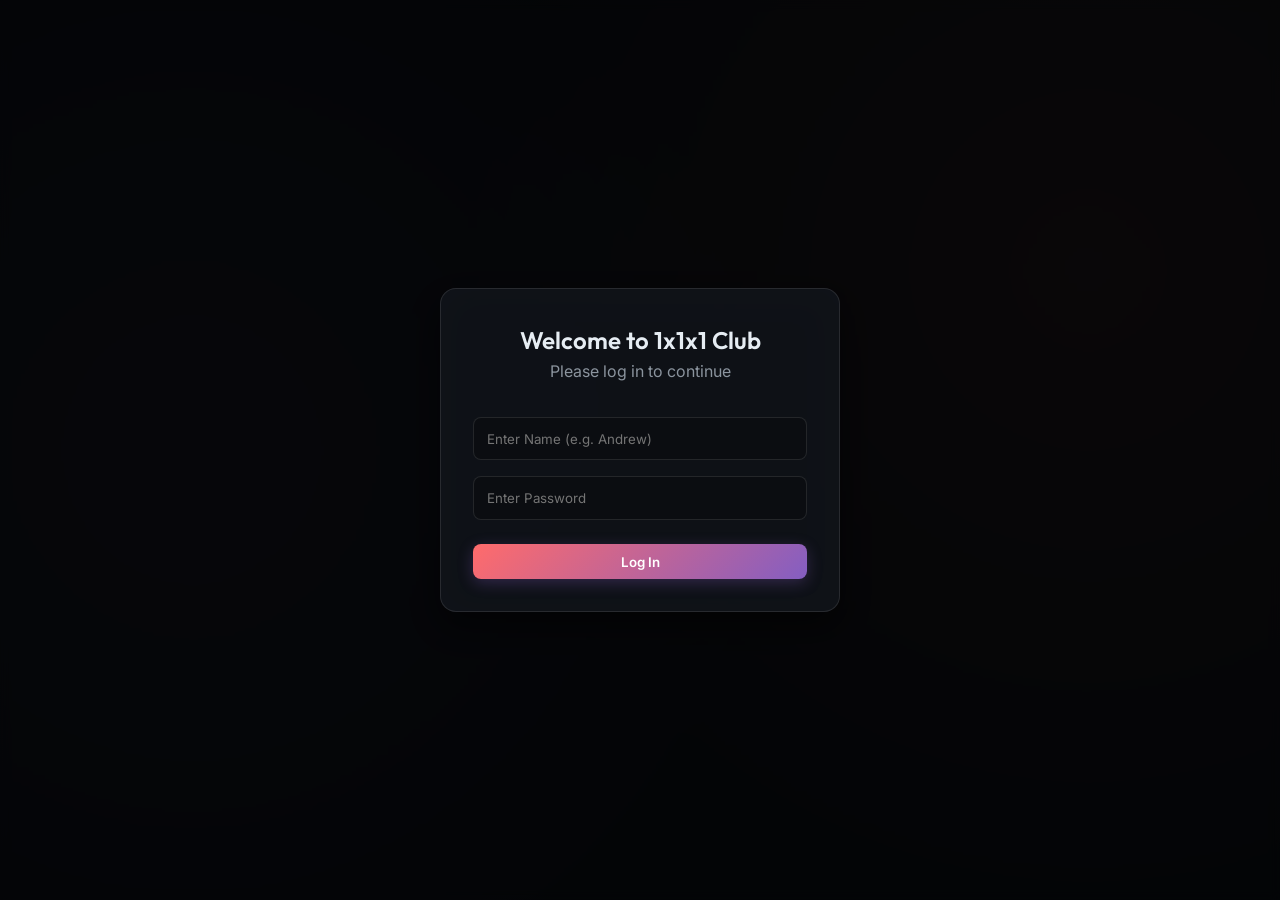
==== media-tracker/index.html @ 0982d578 "BadgeSystem1.0" ====
<!DOCTYPE html>
<html lang="en">

<head>
    <meta charset="UTF-8">
    <meta name="viewport" content="width=device-width, initial-scale=1.0">
    <title>Media Tracker Club</title>
    <link
        href="https://fonts.googleapis.com/css2?family=Outfit:wght@300;400;600;800&family=Inter:wght@400;500;700&display=swap"
        rel="stylesheet">
    <link rel="stylesheet" href="styles.css?v=4">
</head>

<body>
    <div class="app-container" style="display: none;">
        <header class="glass-header">
            <div style="display:flex; flex-direction:column; gap:0.2rem;">
                <div class="logo">
                    <span class="gradient-text">1x1x1</span> Club
                </div>
                <div
                    style="font-size: 0.8rem; color: var(--text-secondary); display: flex; align-items: center; gap: 0.5rem;">
                    <span id="header-username-label">User: None</span>
                    <button id="logout-btn"
                        style="background:transparent; border:none; color:var(--accent); text-decoration:underline; cursor:pointer; font-size:0.8rem; padding:0;">(Logout)</button>
                </div>
            </div>
            <nav id="month-nav">
                <!-- Navigation inserted by JS -->
            </nav>
            <div class="header-actions"
                style="display: flex; gap: 1rem; align-items: center; flex-wrap: wrap; justify-content: center;">
                <div class="tooltip-container">
                    <button class="btn-secondary"
                        style="background:var(--card-bg); border: 1px solid var(--accent); color: var(--accent);">Scoring
                        Rubric ℹ️</button>
                    <div class="tooltip-content glass-panel"
                        style="right: 0; min-width: 300px; padding: 1.5rem; border: 1px solid rgba(255,255,255,0.1); border-radius: 12px; z-index: 1000;">
                        <h3 style="margin-top:0; color:var(--text-color);">Rating Scale</h3>
                        <ul
                            style="list-style:none; padding:0; margin:0; font-size:0.9rem; line-height: 1.6; color:var(--text-secondary); text-align: left;">
                            <li><strong style="color:#4caf50;">10</strong> - Masterpiece. Must consume.</li>
                            <li><strong style="color:#8bc34a;">9</strong> - Incredible. Highly recommended.</li>
                            <li><strong style="color:#cddc39;">8</strong> - Great. Very enjoyable.</li>
                            <li><strong style="color:#ffeb3b;">7</strong> - Good. Solid experience.</li>
                            <li><strong style="color:#ffc107;">6</strong> - Okay. Above average but flawed.</li>
                            <li><strong style="color:#ff9800;">5</strong> - Mediocre. Exactly average.</li>
                            <li><strong style="color:#ff5722;">4</strong> - Subpar. Mostly didn't enjoy it.</li>
                            <li><strong style="color:#f44336;">3</strong> - Bad. Hard to finish.</li>
                            <li><strong style="color:#e91e63;">2</strong> - Terrible. Complete waste of time.</li>
                            <li><strong style="color:#9c27b0;">1</strong> - Abysmal. Actively harmful.</li>
                        </ul>
                    </div>
                </div>
                <div style="display: flex; flex-direction: column; gap: 0.5rem;">
                    <button id="badges-btn" class="btn-secondary" style="height: 100%;">🏅 Badges</button>
                </div>
                <div style="display: flex; flex-direction: column; gap: 0.5rem;">
                    <button id="stats-btn" class="btn-secondary" style="height: 100%;">Stats</button>
                </div>
                <div id="admin-menu-container" class="hidden" style="position: relative; display: inline-block;">
                    <button id="admin-dropdown-btn" class="btn-secondary">Admin Menu <span
                            style="font-size:0.7em;">▼</span></button>
                    <div id="admin-dropdown-content" class="dropdown-content hidden"
                        style="right: 0; left: auto; padding: 0.5rem; min-width: 140px; margin-top: 0.5rem;">
                        <button id="add-month-btn" class="btn-primary"
                            style="width: 100%; margin-bottom: 0.5rem; padding: 0.4rem; font-size: 0.9rem;">+
                            New</button>
                        <button id="delete-month-btn" class="btn-secondary hidden"
                            style="width: 100%; border-color: #F44336; color: #F44336; font-size: 0.8rem; padding: 0.4rem;">Delete</button>
                        <button onclick="seedAuthorGenderData()"
                            style="width: 100%; margin-top: 0.5rem; padding: 0.4rem; font-size: 0.8rem; background: rgba(244,114,182,0.15); border: 1px solid #f472b6; color: #f472b6; border-radius: 6px; cursor: pointer;">✍ Seed Author Data</button>
                    </div>
                </div>
            </div>
        </header>

        <main id="main-content" class="fade-in">
            <!-- Dynamic content goes here -->
        </main>
    </div>

    <!-- Modals -->
    <div id="login-overlay" class="modal fade-in" style="display: flex;">
        <div class="modal-content glass-panel" style="max-width: 400px; text-align: center;">
            <h2>Welcome to 1x1x1 Club</h2>
            <p style="color: var(--text-secondary); margin-bottom: 2rem;">Please log in to continue</p>
            <div style="margin-bottom: 1.5rem;">
                <input type="text" id="login-username" placeholder="Enter Name (e.g. Andrew)"
                    style="width: 100%; padding: 0.8rem; border-radius: 8px; border: 1px solid rgba(255,255,255,0.1); background: rgba(0,0,0,0.2); color: white; margin-bottom: 1rem; box-sizing: border-box;" />
                <input type="password" id="login-password" placeholder="Enter Password"
                    style="width: 100%; padding: 0.8rem; border-radius: 8px; border: 1px solid rgba(255,255,255,0.1); background: rgba(0,0,0,0.2); color: white; box-sizing: border-box;" />
            </div>
            <div style="display: flex; flex-direction: column; gap: 1rem;">
                <button class="btn-primary" onclick="attemptLogin()">Log In</button>
            </div>
        </div>
    </div>
    <div id="new-month-modal" class="modal hidden">
        <div class="modal-content glass-panel">
            <h2>Add New Month</h2>
            <form id="new-month-form">
                <div class="form-group" style="display: flex; gap: 1rem;">
                    <div style="flex: 1;">
                        <label>Month</label>
                        <select id="month-select-input" required>
                            <option value="1">January</option>
                            <option value="2">February</option>
                            <option value="3">March</option>
                            <option value="4">April</option>
                            <option value="5">May</option>
                            <option value="6">June</option>
                            <option value="7">July</option>
                            <option value="8">August</option>
                            <option value="9">September</option>
                            <option value="10">October</option>
                            <option value="11">November</option>
                            <option value="12">December</option>
                        </select>
                    </div>
                    <div style="flex: 1;">
                        <label>Year</label>
                        <select id="year-select-input" required>
                            <option value="2020">2020</option>
                            <option value="2021">2021</option>
                            <option value="2022">2022</option>
                            <option value="2023">2023</option>
                            <option value="2024">2024</option>
                            <option value="2025">2025</option>
                            <option value="2026" selected>2026</option>
                            <option value="2027">2027</option>
                            <option value="2028">2028</option>
                            <option value="2029">2029</option>
                            <option value="2030">2030</option>
                        </select>
                    </div>
                </div>
                <div class="form-group">
                    <label>Mode</label>
                    <select id="month-mode-input">
                        <option value="regular">Regular (Everyone picks their own)</option>
                        <option value="dictator">Dictator (One person picks for all)</option>
                    </select>
                </div>
                <div class="form-group hidden" id="dictator-select-group">
                    <label>Who is the Dictator?</label>
                    <select id="dictator-name-input">
                        <option value="Andrew">Andrew</option>
                        <option value="Tom">Tom</option>
                        <option value="Ross">Ross</option>
                        <option value="Sean">Sean</option>
                    </select>
                </div>
                <div class="modal-actions">
                    <button type="button" class="btn-secondary" id="cancel-new-month">Cancel</button>
                    <button type="submit" class="btn-primary">Create</button>
                </div>
            </form>
        </div>
    </div>

    <div id="image-select-modal" class="modal hidden" style="z-index: 3000;">
        <div class="modal-content glass-panel" style="max-width: 800px; padding: 2rem;">
            <h3 style="margin-top:0;">Select an Image</h3>
            <div id="image-select-grid"
                style="display: grid; grid-template-columns: repeat(auto-fill, minmax(120px, 1fr)); gap: 1rem; margin: 1rem 0; max-height: 400px; overflow-y: auto;">
                <!-- Images injected here -->
            </div>
            <div style="text-align: right; margin-top: 1.5rem;">
                <button class="btn-secondary"
                    onclick="document.getElementById('image-select-modal').classList.add('hidden')">Cancel</button>
            </div>
        </div>
    </div>

    <!-- Image Lightbox Modal -->
    <div id="image-lightbox-modal" class="modal hidden" style="z-index: 4000; background: rgba(0,0,0,0.85);"
        onclick="this.classList.add('hidden')">
        <div
            style="width: 100%; height: 100%; display: flex; align-items: center; justify-content: center; padding: 2rem; box-sizing: border-box;">
            <img id="image-lightbox-img" src=""
                style="max-width: 100%; max-height: 100%; border-radius: 8px; box-shadow: 0 10px 30px rgba(0,0,0,0.8); cursor: zoom-out;" />
        </div>
    </div>

    <!-- Badges Modal -->
    <div id="badges-modal" class="modal hidden">
        <div id="badges-modal-content"></div>
    </div>

    <script src="https://cdn.jsdelivr.net/npm/chart.js"></script>
    <script src="https://www.gstatic.com/firebasejs/8.10.1/firebase-app.js"></script>
    <script src="https://www.gstatic.com/firebasejs/8.10.1/firebase-database.js"></script>
    <script src="app.js?v=14"></script>
</body>

</html>
---- media-tracker/styles.css ----
:root {
    --bg-color: #0d1117;
    --text-primary: #e6edf3;
    --text-secondary: #8b949e;
    --glass-bg: rgba(22, 27, 34, 0.65);
    --glass-border: rgba(255, 255, 255, 0.1);
    --primary-gradient: linear-gradient(135deg, #FF6B6B 0%, #845EC2 100%);
    --accent: #845EC2;
    --card-hover: rgba(132, 94, 194, 0.15);
    --success: #2ea043;
    --font-heading: 'Outfit', sans-serif;
    --font-body: 'Inter', sans-serif;
}

* {
    box-sizing: border-box;
    margin: 0;
    padding: 0;
}

.hidden {
    display: none !important;
}

body {
    font-family: var(--font-body);
    background-color: var(--bg-color);
    color: var(--text-primary);
    min-height: 100vh;
    background-image:
        radial-gradient(circle at 15% 50%, rgba(132, 94, 194, 0.08) 0%, transparent 50%),
        radial-gradient(circle at 85% 30%, rgba(255, 107, 107, 0.08) 0%, transparent 50%);
    line-height: 1.6;
    overflow-x: hidden;
    width: 100%;
}

html {
    overflow-x: hidden;
    width: 100%;
}

h1,
h2,
h3,
h4 {
    font-family: var(--font-heading);
    font-weight: 600;
}

.gradient-text {
    background: var(--primary-gradient);
    -webkit-background-clip: text;
    background-clip: text;
    -webkit-text-fill-color: transparent;
}

.app-container {
    max-width: 1200px;
    margin: 0 auto;
    padding: 20px;
}

.glass-header {
    background: var(--glass-bg);
    backdrop-filter: blur(12px);
    -webkit-backdrop-filter: blur(12px);
    border-bottom: 1px solid var(--glass-border);
    padding: 1rem 2rem;
    border-radius: 16px;
    display: flex;
    justify-content: space-between;
    align-items: center;
    position: sticky;
    top: 20px;
    z-index: 100;
    margin-bottom: 40px;
    box-shadow: 0 8px 32px rgba(0, 0, 0, 0.3);
    transition: transform 0.3s cubic-bezier(0.4, 0, 0.2, 1);
}

.glass-header.hidden-scroll {
    transform: translateY(calc(-100% - 40px));
}

.logo {
    font-family: var(--font-heading);
    font-weight: 800;
    font-size: 1.5rem;
    letter-spacing: -0.5px;
}

nav#month-nav {
    display: flex;
    gap: 1rem;
    overflow: visible;
}

nav#month-nav::-webkit-scrollbar {
    height: 4px;
}

nav#month-nav::-webkit-scrollbar-thumb {
    background: var(--glass-border);
    border-radius: 4px;
}

.nav-link {
    color: var(--text-secondary);
    text-decoration: none;
    font-weight: 500;
    padding: 0.5rem 1rem;
    border-radius: 8px;
    transition: all 0.3s ease;
    cursor: pointer;
    white-space: nowrap;
}

.nav-link:hover {
    color: var(--text-primary);
    background: rgba(255, 255, 255, 0.05);
}

.nav-link.active {
    color: var(--text-primary);
    background: var(--glass-border);
    box-shadow: 0 0 10px rgba(255, 255, 255, 0.05);
}

/* Buttons */
button {
    font-family: var(--font-body);
    cursor: pointer;
    border: none;
    outline: none;
    border-radius: 8px;
    padding: 0.6rem 1.2rem;
    font-weight: 600;
    transition: all 0.3s ease;
}

.btn-primary {
    background: var(--primary-gradient);
    color: white;
    box-shadow: 0 4px 15px rgba(132, 94, 194, 0.3);
}

.btn-primary:hover {
    transform: translateY(-2px);
    box-shadow: 0 6px 20px rgba(132, 94, 194, 0.4);
}

.btn-secondary {
    background: transparent;
    border: 1px solid var(--glass-border);
    color: var(--text-primary);
}

.btn-secondary:hover {
    background: rgba(255, 255, 255, 0.05);
}

/* Modals */
.modal {
    position: fixed;
    top: 0;
    left: 0;
    width: 100vw;
    height: 100vh;
    background: rgba(0, 0, 0, 0.7);
    backdrop-filter: blur(5px);
    display: flex;
    justify-content: center;
    align-items: center;
    z-index: 1000;
    opacity: 1;
    transition: opacity 0.3s ease;
}

.modal.hidden {
    opacity: 0;
    pointer-events: none;
}

.glass-panel {
    background: var(--glass-bg);
    border: 1px solid var(--glass-border);
    border-radius: 16px;
    padding: 2rem;
    box-shadow: 0 15px 35px rgba(0, 0, 0, 0.5);
    backdrop-filter: blur(20px);
}

.form-group {
    margin-bottom: 1.5rem;
}

.form-group.hidden {
    display: none;
}

.form-group label {
    display: block;
    margin-bottom: 0.5rem;
    color: var(--text-secondary);
    font-size: 0.9rem;
}

input,
select,
textarea {
    width: 100%;
    background: rgba(0, 0, 0, 0.2);
    border: 1px solid var(--glass-border);
    color: var(--text-primary);
    padding: 0.8rem;
    border-radius: 8px;
    font-family: var(--font-body);
    transition: border-color 0.3s ease;
}

input:focus,
select:focus,
textarea:focus {
    outline: none;
    border-color: var(--accent);
}

option {
    background-color: var(--bg-color);
    color: var(--text-primary);
}

.modal-actions {
    display: flex;
    justify-content: flex-end;
    gap: 1rem;
    margin-top: 2rem;
}

/* Dashboard Content */
.month-header {
    display: flex;
    justify-content: space-between;
    align-items: flex-end;
    margin-bottom: 2rem;
    padding-bottom: 1rem;
    border-bottom: 1px solid var(--glass-border);
}

.month-title h1 {
    font-size: 2.5rem;
    margin-bottom: 0.5rem;
}

.month-meta {
    color: var(--accent);
    font-weight: 500;
    font-size: 1.1rem;
}

.user-grid {
    display: grid;
    grid-template-columns: repeat(auto-fit, minmax(220px, 1fr));
    gap: 1.5rem;
}

.user-card {
    background: rgba(22, 27, 34, 0.4);
    border-radius: 12px;
    border: 1px solid var(--glass-border);
    padding: 1.5rem;
    transition: transform 0.3s ease, box-shadow 0.3s ease;
    display: flex;
    flex-direction: column;
    gap: 1.5rem;
}

.user-card:hover {
    transform: translateY(-5px);
    box-shadow: 0 10px 25px rgba(0, 0, 0, 0.4);
    border-color: rgba(132, 94, 194, 0.3);
}

.user-card-header {
    display: flex;
    align-items: center;
    gap: 1rem;
    border-bottom: 1px solid rgba(255, 255, 255, 0.05);
    padding-bottom: 1rem;
}

.avatar {
    width: 40px;
    height: 40px;
    border-radius: 50%;
    background: var(--primary-gradient);
    display: flex;
    align-items: center;
    justify-content: center;
    font-weight: bold;
    font-family: var(--font-heading);
    color: white;
}

.user-name {
    font-size: 1.25rem;
}

.media-section {
    display: flex;
    flex-direction: column;
    gap: 0.8rem;
}

.media-type {
    text-transform: uppercase;
    font-size: 0.75rem;
    letter-spacing: 1px;
    color: var(--text-secondary);
    font-weight: 700;
}

.media-item {
    background: rgba(0, 0, 0, 0.2);
    border-radius: 8px;
    padding: 1rem;
    position: relative;
}

.media-title-row {
    display: flex;
    justify-content: space-between;
    align-items: flex-start;
    margin-bottom: 0.5rem;
}

.media-title {
    font-weight: 600;
    font-size: 1.1rem;
}

.media-rating {
    background: rgba(255, 255, 255, 0.1);
    padding: 2px 8px;
    border-radius: 12px;
    font-weight: 700;
    font-size: 0.9rem;
    color: var(--accent);
}

.media-thoughts {
    font-size: 0.9rem;
    color: var(--text-secondary);
    font-style: italic;
    margin-top: 0.5rem;
}

.media-thumbnail {
    width: 60px;
    height: 85px;
    object-fit: cover;
    border-radius: 6px;
    box-shadow: 0 4px 10px rgba(0, 0, 0, 0.4);
    border: 1px solid var(--glass-border);
}

.fade-in {
    animation: fadeIn 0.5s ease;
}

@keyframes fadeIn {
    from {
        opacity: 0;
        transform: translateY(10px);
    }

    to {
        opacity: 1;
        transform: translateY(0);
    }
}

/* Edit Mode styling within user cards */
.edit-form .form-group {
    margin-bottom: 0.8rem;
}

.edit-actions {
    margin-top: 1rem;
    display: flex;
    gap: 0.5rem;
}

.rating-input-group {
    display: flex;
    align-items: center;
    gap: 0.5rem;
}

.rating-input-group input[type="number"] {
    width: 80px;
}

/* Dropdown */
.dropdown {
    position: relative;
    display: inline-block;
}

.dropdown-content {
    position: absolute;
    background-color: #161b22;
    /* Solid background instead of glass-bg */
    min-width: 200px;
    box-shadow: 0 8px 32px rgba(0, 0, 0, 0.8);
    z-index: 1000;
    border-radius: 8px;
    border: 1px solid var(--glass-border);
    margin-top: 5px;
    padding: 0.5rem;
    max-height: 400px;
    overflow-y: auto;
    right: 0;
}

.dropdown-content.hidden {
    display: none;
}

.dropdown-content a {
    color: var(--text-primary);
    padding: 12px 16px;
    text-decoration: none;
    display: block;
    border-radius: 6px;
    margin-bottom: 2px;
}

.dropdown-content a:hover {
    background-color: rgba(255, 255, 255, 0.1);
}

/* Tooltip for Scoring Rubric */
.tooltip-container {
    position: relative;
    display: inline-block;
}

.tooltip-content {
    visibility: hidden;
    position: absolute;
    z-index: 1000;
    top: 100%;
    right: 0;
    width: 450px;
    margin-top: 10px;
    opacity: 0;
    transition: opacity 0.3s, visibility 0.3s;
    font-size: 0.85rem;
    padding: 1rem;
    cursor: default;
    pointer-events: none;
    /* Prevent tooltip from interfering with other hovers */
    background: #111;
    /* fully solid dark background */
}

.tooltip-container:hover .tooltip-content {
    visibility: visible;
    opacity: 1;
}

.tooltip-content table {
    width: 100%;
    border-collapse: collapse;
}

.tooltip-content th,
.tooltip-content td {
    border-bottom: 1px solid var(--glass-border);
    padding: 8px;
    vertical-align: top;
    text-align: left;
}

.tooltip-content th {
    color: var(--accent);
    font-family: var(--font-heading);
}

.tooltip-content td strong {
    color: white;
}

/* Autocomplete Dropdown */
.autocomplete-dropdown {
    position: absolute;
    top: 100%;
    left: 0;
    right: 0;
    z-index: 2000;
    background: var(--glass-bg);
    border: 1px solid var(--glass-border);
    border-radius: 8px;
    box-shadow: 0 8px 32px rgba(0, 0, 0, 0.5);
    backdrop-filter: blur(12px);
    margin-top: 4px;
    max-height: 250px;
    overflow-y: auto;
}

.autocomplete-dropdown.hidden {
    display: none;
}

.autocomplete-item {
    transition: background 0.2s ease;
}

.autocomplete-item:hover {
    background: rgba(255, 255, 255, 0.1);
}

/* Mobile Responsiveness */
@media (max-width: 768px) {
    .app-container {
        padding: 10px;
        width: 100%;
        box-sizing: border-box;
    }

    .glass-header {
        display: grid;
        grid-template-columns: 1fr auto;
        grid-template-rows: auto auto;
        gap: 1rem;
        padding: 1rem;
        text-align: left;
        width: 100%;
        box-sizing: border-box;
    }

    .glass-header>div:first-child {
        grid-column: 1 / 2;
        grid-row: 1 / 2;
    }

    nav#month-nav {
        grid-column: 2 / 3;
        grid-row: 1 / 2;
        justify-content: flex-end;
    }

    .header-actions {
        grid-column: 1 / -1;
        grid-row: 2 / 3;
        justify-content: center;
        flex-wrap: wrap;
    }

    .user-grid {
        grid-template-columns: 1fr;
    }

    .tooltip-content {
        left: 50% !important;
        transform: translateX(-50%);
        right: auto !important;
    }
}

/* ===== Badge System ===== */

.badge-modal-inner {
    background: var(--glass-bg);
    border: 1px solid var(--glass-border);
    border-radius: 20px;
    padding: 2rem;
    box-shadow: 0 20px 60px rgba(0, 0, 0, 0.6);
    backdrop-filter: blur(24px);
    width: 90%;
    max-width: 860px;
    max-height: 85vh;
    overflow-y: auto;
    position: relative;
}

.badge-modal-header {
    display: flex;
    justify-content: space-between;
    align-items: center;
    margin-bottom: 1.5rem;
    padding-bottom: 1rem;
    border-bottom: 1px solid var(--glass-border);
}

.badge-modal-header h2 {
    font-size: 1.8rem;
    background: var(--primary-gradient);
    -webkit-background-clip: text;
    background-clip: text;
    -webkit-text-fill-color: transparent;
}

.badge-close-btn {
    background: transparent;
    border: 1px solid var(--glass-border);
    color: var(--text-secondary);
    width: 36px;
    height: 36px;
    border-radius: 50%;
    font-size: 1.2rem;
    display: flex;
    align-items: center;
    justify-content: center;
    padding: 0;
    flex-shrink: 0;
}

.badge-close-btn:hover {
    background: rgba(255, 255, 255, 0.1);
    color: var(--text-primary);
}

.badge-grid {
    display: grid;
    grid-template-columns: repeat(auto-fill, minmax(160px, 1fr));
    gap: 1.2rem;
}

.badge-item {
    display: flex;
    flex-direction: column;
    align-items: center;
    gap: 0.6rem;
    padding: 1.2rem 0.8rem;
    border-radius: 14px;
    border: 1px solid var(--glass-border);
    background: rgba(255, 255, 255, 0.03);
    cursor: default;
    position: relative;
    text-align: center;
    transition: transform 0.25s ease, box-shadow 0.25s ease, border-color 0.25s ease;
}

.badge-item.earned {
    border-color: rgba(132, 94, 194, 0.45);
    background: rgba(132, 94, 194, 0.08);
}

.badge-item.earned:hover {
    transform: translateY(-4px);
    box-shadow: 0 10px 30px rgba(132, 94, 194, 0.25);
    border-color: rgba(132, 94, 194, 0.7);
}

.badge-item.locked {
    opacity: 0.38;
    filter: grayscale(0.85);
}

.badge-medal {
    width: 68px;
    height: 68px;
    border-radius: 50%;
    background: conic-gradient(
        #f7c948 0deg 90deg,
        #e6a817 90deg 180deg,
        #f7c948 180deg 270deg,
        #e6a817 270deg 360deg
    );
    display: flex;
    align-items: center;
    justify-content: center;
    font-size: 1.85rem;
    box-shadow: 0 4px 16px rgba(0,0,0,0.4), inset 0 1px 1px rgba(255,255,255,0.3);
    position: relative;
    flex-shrink: 0;
}

.badge-item.earned .badge-medal {
    box-shadow: 0 4px 20px rgba(247, 201, 72, 0.5), inset 0 1px 1px rgba(255,255,255,0.3);
    animation: badge-glow 3s ease-in-out infinite;
}

@keyframes badge-glow {
    0%, 100% { box-shadow: 0 4px 20px rgba(247, 201, 72, 0.4), inset 0 1px 1px rgba(255,255,255,0.3); }
    50%       { box-shadow: 0 6px 28px rgba(247, 201, 72, 0.75), inset 0 1px 1px rgba(255,255,255,0.3); }
}

.badge-medal::after {
    content: '';
    position: absolute;
    bottom: -10px;
    left: 50%;
    transform: translateX(-50%);
    width: 10px;
    height: 14px;
    background: linear-gradient(180deg, #e6a817, #b87d0e);
    clip-path: polygon(20% 0%, 80% 0%, 100% 100%, 0% 100%);
}

.badge-ribbon {
    width: 36px;
    height: 10px;
    margin-top: -4px;
    background: linear-gradient(90deg, #845EC2, #FF6B6B);
    border-radius: 2px;
    flex-shrink: 0;
}

.badge-name {
    font-family: var(--font-heading);
    font-weight: 700;
    font-size: 0.82rem;
    color: var(--text-primary);
    line-height: 1.3;
}

.badge-holder {
    font-size: 0.72rem;
    font-weight: 600;
    color: var(--accent);
    background: rgba(132, 94, 194, 0.15);
    padding: 2px 8px;
    border-radius: 20px;
}

.badge-locked-label {
    font-size: 0.7rem;
    color: var(--text-secondary);
    font-style: italic;
}

.badge-item .badge-tooltip {
    visibility: hidden;
    opacity: 0;
    position: absolute;
    bottom: calc(100% + 10px);
    left: 50%;
    transform: translateX(-50%);
    background: #111827;
    border: 1px solid rgba(132, 94, 194, 0.4);
    border-radius: 10px;
    padding: 0.75rem 1rem;
    min-width: 200px;
    max-width: 260px;
    z-index: 2000;
    pointer-events: none;
    transition: opacity 0.2s ease, visibility 0.2s ease;
    box-shadow: 0 8px 32px rgba(0,0,0,0.6);
    text-align: left;
}

.badge-item:hover .badge-tooltip {
    visibility: visible;
    opacity: 1;
}

.badge-tooltip-title {
    font-weight: 700;
    font-size: 0.85rem;
    color: var(--text-primary);
    margin-bottom: 0.3rem;
}

.badge-tooltip-desc {
    font-size: 0.78rem;
    color: var(--text-secondary);
    line-height: 1.4;
    margin-bottom: 0.4rem;
}

.badge-tooltip-stat {
    font-size: 0.78rem;
    font-weight: 600;
    color: #f7c948;
}

.badge-tooltip::after {
    content: '';
    position: absolute;
    top: 100%;
    left: 50%;
    transform: translateX(-50%);
    border: 6px solid transparent;
    border-top-color: rgba(132, 94, 194, 0.4);
}
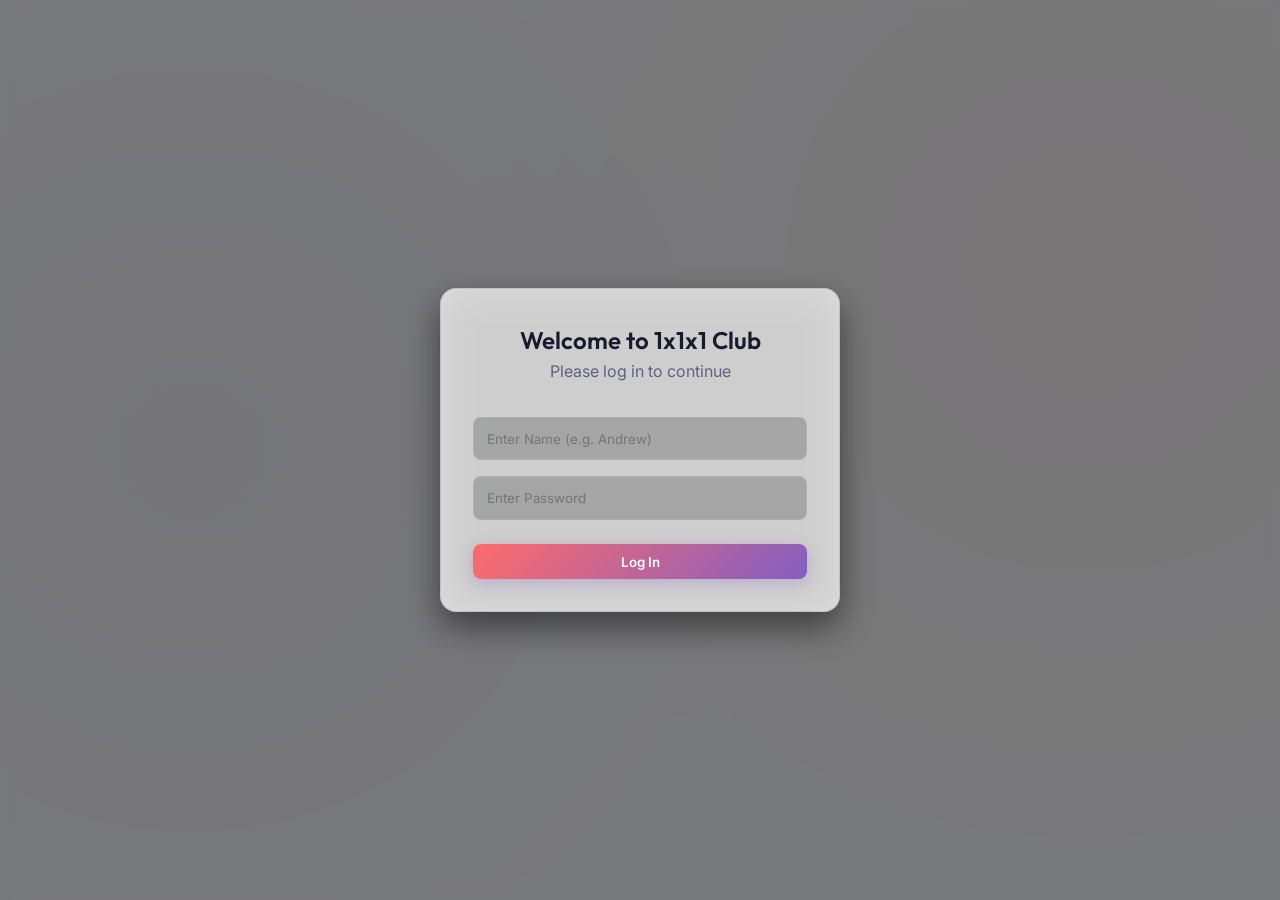
==== commit e3002e35: "NightDayMode" ====
--- a/media-tracker/index.html
+++ b/media-tracker/index.html
@@ -8,7 +8,7 @@
     <link
         href="https://fonts.googleapis.com/css2?family=Outfit:wght@300;400;600;800&family=Inter:wght@400;500;700&display=swap"
         rel="stylesheet">
-    <link rel="stylesheet" href="styles.css?v=4">
+    <link rel="stylesheet" href="styles.css?v=7">
 </head>
 
 <body>
@@ -53,11 +53,15 @@
                     </div>
                 </div>
                 <div style="display: flex; flex-direction: column; gap: 0.5rem;">
+                    <button id="wishlist-btn" class="btn-secondary" style="height: 100%;">📋 Wishlist</button>
+                </div>
+                <div style="display: flex; flex-direction: column; gap: 0.5rem;">
                     <button id="badges-btn" class="btn-secondary" style="height: 100%;">🏅 Badges</button>
                 </div>
                 <div style="display: flex; flex-direction: column; gap: 0.5rem;">
                     <button id="stats-btn" class="btn-secondary" style="height: 100%;">Stats</button>
                 </div>
+                <button id="theme-toggle-btn" class="btn-secondary" title="Toggle light/dark mode" style="font-size: 1.1rem; padding: 0.5rem 0.8rem;">🌙</button>
                 <div id="admin-menu-container" class="hidden" style="position: relative; display: inline-block;">
                     <button id="admin-dropdown-btn" class="btn-secondary">Admin Menu <span
                             style="font-size:0.7em;">▼</span></button>
@@ -191,7 +195,7 @@
     <script src="https://cdn.jsdelivr.net/npm/chart.js"></script>
     <script src="https://www.gstatic.com/firebasejs/8.10.1/firebase-app.js"></script>
     <script src="https://www.gstatic.com/firebasejs/8.10.1/firebase-database.js"></script>
-    <script src="app.js?v=14"></script>
+    <script src="app.js?v=17"></script>
 </body>
 
 </html>
--- a/media-tracker/styles.css
+++ b/media-tracker/styles.css
@@ -1,3 +1,4 @@
+/* === DARK MODE (default) === */
 :root {
     --bg-color: #0d1117;
     --text-primary: #e6edf3;
@@ -10,7 +11,95 @@
     --success: #2ea043;
     --font-heading: 'Outfit', sans-serif;
     --font-body: 'Inter', sans-serif;
-}
+    /* Extra semantic vars */
+    --card-bg: rgba(22, 27, 34, 0.4);
+    --input-bg: rgba(0, 0, 0, 0.2);
+    --dropdown-bg: #161b22;
+    --shadow-color: rgba(0, 0, 0, 0.4);
+    --body-gradient-1: rgba(132, 94, 194, 0.08);
+    --body-gradient-2: rgba(255, 107, 107, 0.08);
+    --media-item-bg: rgba(0, 0, 0, 0.2);
+    --card-header-border: rgba(255, 255, 255, 0.05);
+    --modal-overlay: rgba(0, 0, 0, 0.7);
+    --toggle-mode-label: '🌙';
+}
+
+/* === LIGHT MODE override (manual toggle) === */
+body.light-mode {
+    --bg-color: #f0f2f5;
+    --text-primary: #1a1a2e;
+    --text-secondary: #5a6380;
+    --glass-bg: rgba(255, 255, 255, 0.75);
+    --glass-border: rgba(0, 0, 0, 0.1);
+    --card-hover: rgba(132, 94, 194, 0.08);
+    --success: #2ea043;
+    --card-bg: rgba(255, 255, 255, 0.6);
+    --input-bg: rgba(255, 255, 255, 0.8);
+    --dropdown-bg: #ffffff;
+    --shadow-color: rgba(0, 0, 0, 0.15);
+    --body-gradient-1: rgba(132, 94, 194, 0.05);
+    --body-gradient-2: rgba(255, 107, 107, 0.05);
+    --media-item-bg: rgba(0, 0, 0, 0.04);
+    --card-header-border: rgba(0, 0, 0, 0.06);
+    --modal-overlay: rgba(0, 0, 0, 0.5);
+    --toggle-mode-label: '☀️';
+}
+
+/* === SYSTEM preference: light by default if user hasn't toggled === */
+@media (prefers-color-scheme: light) {
+    :root {
+        --bg-color: #f0f2f5;
+        --text-primary: #1a1a2e;
+        --text-secondary: #5a6380;
+        --glass-bg: rgba(255, 255, 255, 0.75);
+        --glass-border: rgba(0, 0, 0, 0.1);
+        --card-hover: rgba(132, 94, 194, 0.08);
+        --card-bg: rgba(255, 255, 255, 0.6);
+        --input-bg: rgba(255, 255, 255, 0.8);
+        --dropdown-bg: #ffffff;
+        --shadow-color: rgba(0, 0, 0, 0.15);
+        --body-gradient-1: rgba(132, 94, 194, 0.05);
+        --body-gradient-2: rgba(255, 107, 107, 0.05);
+        --media-item-bg: rgba(0, 0, 0, 0.04);
+        --card-header-border: rgba(0, 0, 0, 0.06);
+        --modal-overlay: rgba(0, 0, 0, 0.5);
+    }
+}
+
+/* System dark (only needed to re-apply dark for users overriding light back to dark) */
+@media (prefers-color-scheme: dark) {
+    :root {
+        --card-bg: rgba(22, 27, 34, 0.4);
+        --input-bg: rgba(0, 0, 0, 0.2);
+        --dropdown-bg: #161b22;
+        --shadow-color: rgba(0, 0, 0, 0.4);
+        --body-gradient-1: rgba(132, 94, 194, 0.08);
+        --body-gradient-2: rgba(255, 107, 107, 0.08);
+        --media-item-bg: rgba(0, 0, 0, 0.2);
+        --card-header-border: rgba(255, 255, 255, 0.05);
+        --modal-overlay: rgba(0, 0, 0, 0.7);
+    }
+}
+
+/* Force dark mode via class when user manually selects dark */
+body.dark-mode {
+    --bg-color: #0d1117;
+    --text-primary: #e6edf3;
+    --text-secondary: #8b949e;
+    --glass-bg: rgba(22, 27, 34, 0.65);
+    --glass-border: rgba(255, 255, 255, 0.1);
+    --card-hover: rgba(132, 94, 194, 0.15);
+    --card-bg: rgba(22, 27, 34, 0.4);
+    --input-bg: rgba(0, 0, 0, 0.2);
+    --dropdown-bg: #161b22;
+    --shadow-color: rgba(0, 0, 0, 0.4);
+    --body-gradient-1: rgba(132, 94, 194, 0.08);
+    --body-gradient-2: rgba(255, 107, 107, 0.08);
+    --media-item-bg: rgba(0, 0, 0, 0.2);
+    --card-header-border: rgba(255, 255, 255, 0.05);
+    --modal-overlay: rgba(0, 0, 0, 0.7);
+}
+
 
 * {
     box-sizing: border-box;
@@ -28,8 +117,8 @@
     color: var(--text-primary);
     min-height: 100vh;
     background-image:
-        radial-gradient(circle at 15% 50%, rgba(132, 94, 194, 0.08) 0%, transparent 50%),
-        radial-gradient(circle at 85% 30%, rgba(255, 107, 107, 0.08) 0%, transparent 50%);
+        radial-gradient(circle at 15% 50%, var(--body-gradient-1) 0%, transparent 50%),
+        radial-gradient(circle at 85% 30%, var(--body-gradient-2) 0%, transparent 50%);
     line-height: 1.6;
     overflow-x: hidden;
     width: 100%;
@@ -167,7 +256,7 @@
     left: 0;
     width: 100vw;
     height: 100vh;
-    background: rgba(0, 0, 0, 0.7);
+    background: var(--modal-overlay);
     backdrop-filter: blur(5px);
     display: flex;
     justify-content: center;
@@ -210,7 +299,7 @@
 select,
 textarea {
     width: 100%;
-    background: rgba(0, 0, 0, 0.2);
+    background: var(--input-bg);
     border: 1px solid var(--glass-border);
     color: var(--text-primary);
     padding: 0.8rem;
@@ -266,7 +355,7 @@
 }
 
 .user-card {
-    background: rgba(22, 27, 34, 0.4);
+    background: var(--card-bg);
     border-radius: 12px;
     border: 1px solid var(--glass-border);
     padding: 1.5rem;
@@ -278,7 +367,7 @@
 
 .user-card:hover {
     transform: translateY(-5px);
-    box-shadow: 0 10px 25px rgba(0, 0, 0, 0.4);
+    box-shadow: 0 10px 25px var(--shadow-color);
     border-color: rgba(132, 94, 194, 0.3);
 }
 
@@ -286,7 +375,7 @@
     display: flex;
     align-items: center;
     gap: 1rem;
-    border-bottom: 1px solid rgba(255, 255, 255, 0.05);
+    border-bottom: 1px solid var(--card-header-border);
     padding-bottom: 1rem;
 }
 
@@ -322,7 +411,7 @@
 }
 
 .media-item {
-    background: rgba(0, 0, 0, 0.2);
+    background: var(--media-item-bg);
     border-radius: 8px;
     padding: 1rem;
     position: relative;
@@ -410,7 +499,7 @@
 
 .dropdown-content {
     position: absolute;
-    background-color: #161b22;
+    background-color: var(--dropdown-bg);
     /* Solid background instead of glass-bg */
     min-width: 200px;
     box-shadow: 0 8px 32px rgba(0, 0, 0, 0.8);
@@ -570,99 +659,108 @@
     }
 }
 
-/* ===== Badge System ===== */
-
-.badge-modal-inner {
-    background: var(--glass-bg);
-    border: 1px solid var(--glass-border);
-    border-radius: 20px;
-    padding: 2rem;
-    box-shadow: 0 20px 60px rgba(0, 0, 0, 0.6);
-    backdrop-filter: blur(24px);
-    width: 90%;
-    max-width: 860px;
-    max-height: 85vh;
-    overflow-y: auto;
-    position: relative;
-}
-
-.badge-modal-header {
-    display: flex;
-    justify-content: space-between;
-    align-items: center;
-    margin-bottom: 1.5rem;
-    padding-bottom: 1rem;
+/* ===== Badge System (Full Page Trophy Case) ===== */
+
+.badges-view {
+    max-width: 1200px;
+    margin: 0 auto;
+    padding: 2rem 1rem 5rem;
+    animation: fadeIn 0.5s ease;
+}
+
+.badges-page-header {
+    display: flex;
+    align-items: center;
+    gap: 2rem;
+    margin-bottom: 3.5rem;
+    padding-bottom: 2rem;
     border-bottom: 1px solid var(--glass-border);
 }
 
-.badge-modal-header h2 {
-    font-size: 1.8rem;
+.badges-back-btn {
+    padding: 0.6rem 1.2rem;
+    font-size: 0.9rem;
+}
+
+.badges-title {
+    font-size: 2.5rem;
+    margin-bottom: 0.5rem;
     background: var(--primary-gradient);
     -webkit-background-clip: text;
     background-clip: text;
     -webkit-text-fill-color: transparent;
 }
 
-.badge-close-btn {
-    background: transparent;
-    border: 1px solid var(--glass-border);
+.badges-subtitle {
     color: var(--text-secondary);
-    width: 36px;
-    height: 36px;
-    border-radius: 50%;
-    font-size: 1.2rem;
-    display: flex;
-    align-items: center;
-    justify-content: center;
-    padding: 0;
-    flex-shrink: 0;
-}
-
-.badge-close-btn:hover {
-    background: rgba(255, 255, 255, 0.1);
+    font-size: 1.1rem;
+}
+
+.badges-section-label {
+    display: flex;
+    align-items: center;
+    gap: 0.8rem;
+    font-family: var(--font-heading);
+    font-size: 1.4rem;
+    font-weight: 700;
     color: var(--text-primary);
+    margin-bottom: 1.5rem;
+}
+
+.badges-section-icon {
+    font-size: 1.8rem;
+}
+
+.badges-section-note {
+    font-size: 0.85rem;
+    font-weight: 400;
+    color: var(--text-secondary);
+    font-style: italic;
+    margin-left: 0.5rem;
 }
 
 .badge-grid {
     display: grid;
-    grid-template-columns: repeat(auto-fill, minmax(160px, 1fr));
-    gap: 1.2rem;
+    grid-template-columns: repeat(auto-fill, minmax(220px, 1fr));
+    gap: 1.5rem;
 }
 
 .badge-item {
     display: flex;
     flex-direction: column;
     align-items: center;
-    gap: 0.6rem;
-    padding: 1.2rem 0.8rem;
-    border-radius: 14px;
+    gap: 0.8rem;
+    padding: 2rem 1rem;
+    border-radius: 20px;
     border: 1px solid var(--glass-border);
     background: rgba(255, 255, 255, 0.03);
     cursor: default;
     position: relative;
     text-align: center;
-    transition: transform 0.25s ease, box-shadow 0.25s ease, border-color 0.25s ease;
+    transition: all 0.3s cubic-bezier(0.175, 0.885, 0.32, 1.275);
 }
 
 .badge-item.earned {
-    border-color: rgba(132, 94, 194, 0.45);
-    background: rgba(132, 94, 194, 0.08);
+    border-color: rgba(132, 94, 194, 0.3);
+    background: linear-gradient(135deg, rgba(132, 94, 194, 0.1), rgba(255, 107, 107, 0.05));
+    box-shadow: 0 10px 30px rgba(0, 0, 0, 0.2);
 }
 
 .badge-item.earned:hover {
-    transform: translateY(-4px);
-    box-shadow: 0 10px 30px rgba(132, 94, 194, 0.25);
-    border-color: rgba(132, 94, 194, 0.7);
+    transform: translateY(-8px);
+    box-shadow: 0 15px 40px rgba(132, 94, 194, 0.25);
+    border-color: rgba(132, 94, 194, 0.6);
 }
 
 .badge-item.locked {
-    opacity: 0.38;
-    filter: grayscale(0.85);
+    opacity: 0.4;
+    filter: grayscale(1);
+    background: rgba(0, 0, 0, 0.2);
 }
 
 .badge-medal {
-    width: 68px;
-    height: 68px;
+    width: 80px;
+    height: 80px;
     border-radius: 50%;
     background: conic-gradient(
         #f7c948 0deg 90deg,
@@ -673,109 +771,122 @@
     display: flex;
     align-items: center;
     justify-content: center;
-    font-size: 1.85rem;
+    font-size: 2.2rem;
     box-shadow: 0 4px 16px rgba(0,0,0,0.4), inset 0 1px 1px rgba(255,255,255,0.3);
     position: relative;
-    flex-shrink: 0;
+    z-index: 2;
 }
 
 .badge-item.earned .badge-medal {
-    box-shadow: 0 4px 20px rgba(247, 201, 72, 0.5), inset 0 1px 1px rgba(255,255,255,0.3);
-    animation: badge-glow 3s ease-in-out infinite;
-}
-
-@keyframes badge-glow {
-    0%, 100% { box-shadow: 0 4px 20px rgba(247, 201, 72, 0.4), inset 0 1px 1px rgba(255,255,255,0.3); }
-    50%       { box-shadow: 0 6px 28px rgba(247, 201, 72, 0.75), inset 0 1px 1px rgba(255,255,255,0.3); }
+    animation: badge-pulse 3s infinite ease-in-out;
+}
+
+@keyframes badge-pulse {
+    0%, 100% { box-shadow: 0 4px 16px rgba(247, 201, 72, 0.3); }
+    50% { box-shadow: 0 4px 25px rgba(247, 201, 72, 0.6); }
 }
 
 .badge-medal::after {
     content: '';
     position: absolute;
-    bottom: -10px;
+    bottom: -15px;
     left: 50%;
     transform: translateX(-50%);
-    width: 10px;
-    height: 14px;
+    width: 12px;
+    height: 18px;
     background: linear-gradient(180deg, #e6a817, #b87d0e);
     clip-path: polygon(20% 0%, 80% 0%, 100% 100%, 0% 100%);
+    z-index: 1;
 }
 
 .badge-ribbon {
-    width: 36px;
-    height: 10px;
-    margin-top: -4px;
+    width: 44px;
+    height: 12px;
+    margin-top: -6px;
     background: linear-gradient(90deg, #845EC2, #FF6B6B);
-    border-radius: 2px;
-    flex-shrink: 0;
+    border-radius: 4px;
+    box-shadow: 0 2px 8px rgba(0,0,0,0.3);
 }
 
 .badge-name {
     font-family: var(--font-heading);
     font-weight: 700;
-    font-size: 0.82rem;
+    font-size: 1.1rem;
     color: var(--text-primary);
-    line-height: 1.3;
-}
-
-.badge-holder {
-    font-size: 0.72rem;
+    margin-top: 0.5rem;
+}
+
+.badge-holders-container {
+    display: flex;
+    flex-wrap: wrap;
+    justify-content: center;
+    gap: 0.5rem;
+    margin-top: 0.5rem;
+}
+
+.badge-holder-chip {
+    font-size: 0.75rem;
     font-weight: 600;
-    color: var(--accent);
-    background: rgba(132, 94, 194, 0.15);
-    padding: 2px 8px;
+    color: white;
+    background: rgba(132, 94, 194, 0.4);
+    padding: 3px 10px;
     border-radius: 20px;
+    border: 1px solid rgba(132, 94, 194, 0.3);
 }
 
 .badge-locked-label {
-    font-size: 0.7rem;
+    font-size: 0.8rem;
     color: var(--text-secondary);
     font-style: italic;
-}
-
-.badge-item .badge-tooltip {
+    margin-top: 0.5rem;
+}
+
+/* Tooltip Styles */
+.badge-tooltip {
     visibility: hidden;
     opacity: 0;
     position: absolute;
-    bottom: calc(100% + 10px);
+    bottom: calc(100% + 15px);
     left: 50%;
     transform: translateX(-50%);
-    background: #111827;
-    border: 1px solid rgba(132, 94, 194, 0.4);
-    border-radius: 10px;
-    padding: 0.75rem 1rem;
-    min-width: 200px;
-    max-width: 260px;
-    z-index: 2000;
+    background: #1a1a2e;
+    border: 1px solid rgba(132, 94, 194, 0.5);
+    border-radius: 12px;
+    padding: 1rem;
+    width: 250px;
+    z-index: 1000;
+    box-shadow: 0 10px 40px rgba(0,0,0,0.8);
+    transition: all 0.2s ease;
+    text-align: left;
     pointer-events: none;
-    transition: opacity 0.2s ease, visibility 0.2s ease;
-    box-shadow: 0 8px 32px rgba(0,0,0,0.6);
-    text-align: left;
 }
 
 .badge-item:hover .badge-tooltip {
     visibility: visible;
     opacity: 1;
+    bottom: calc(100% + 10px);
 }
 
 .badge-tooltip-title {
-    font-weight: 700;
+    font-weight: 800;
+    font-size: 1rem;
+    color: #f7c948;
+    margin-bottom: 0.5rem;
+}
+
+.badge-tooltip-desc {
     font-size: 0.85rem;
-    color: var(--text-primary);
-    margin-bottom: 0.3rem;
-}
-
-.badge-tooltip-desc {
-    font-size: 0.78rem;
     color: var(--text-secondary);
-    line-height: 1.4;
-    margin-bottom: 0.4rem;
+    line-height: 1.5;
+    margin-bottom: 0.6rem;
 }
 
 .badge-tooltip-stat {
-    font-size: 0.78rem;
+    font-size: 0.85rem;
     font-weight: 600;
-    color: #f7c948;
+    color: #4ecdc4;
+    padding-top: 0.5rem;
+    border-top: 1px solid rgba(255,255,255,0.1);
 }
 
 .badge-tooltip::after {
@@ -784,6 +895,403 @@
     top: 100%;
     left: 50%;
     transform: translateX(-50%);
-    border: 6px solid transparent;
-    border-top-color: rgba(132, 94, 194, 0.4);
-}+    border: 8px solid transparent;
+    border-top-color: rgba(132, 94, 194, 0.5);
+}
+
+@media (max-width: 768px) {
+    .badges-page-header {
+        flex-direction: column;
+        align-items: flex-start;
+        gap: 1rem;
+        margin-bottom: 2rem;
+    }
+    
+    .badges-title {
+        font-size: 2rem;
+    }
+    
+    .badge-grid {
+        grid-template-columns: repeat(auto-fill, minmax(160px, 1fr));
+    }
+    
+    .badge-item {
+        padding: 1.5rem 0.5rem;
+    }
+}
+
+/* ===== Wishlist Page ===== */
+
+.wishlist-page {
+    max-width: 1200px;
+    margin: 0 auto;
+    padding: 1rem 0 5rem;
+    animation: fadeIn 0.5s ease;
+}
+
+.wishlist-page-header {
+    display: flex;
+    align-items: center;
+    gap: 2rem;
+    margin-bottom: 2.5rem;
+    padding-bottom: 1.5rem;
+    border-bottom: 1px solid var(--glass-border);
+}
+
+.wishlist-title {
+    font-size: 2.2rem;
+    margin-bottom: 0.3rem;
+    background: var(--primary-gradient);
+    -webkit-background-clip: text;
+    background-clip: text;
+    -webkit-text-fill-color: transparent;
+}
+
+.wishlist-subtitle {
+    color: var(--text-secondary);
+    font-size: 1rem;
+}
+
+.wishlist-columns {
+    display: grid;
+    grid-template-columns: repeat(3, 1fr);
+    gap: 1.5rem;
+}
+
+.wishlist-column {
+    background: rgba(22, 27, 34, 0.4);
+    border-radius: 16px;
+    border: 1px solid var(--glass-border);
+    padding: 1.5rem;
+    display: flex;
+    flex-direction: column;
+    gap: 1rem;
+    transition: box-shadow 0.3s ease;
+}
+
+.wishlist-column:hover {
+    box-shadow: 0 8px 24px rgba(0, 0, 0, 0.3);
+}
+
+.wishlist-column-header {
+    display: flex;
+    align-items: center;
+    gap: 0.8rem;
+    padding-bottom: 1rem;
+    border-bottom: 1px solid rgba(255, 255, 255, 0.06);
+}
+
+.wishlist-column-icon {
+    font-size: 1.6rem;
+}
+
+.wishlist-column-title {
+    font-family: var(--font-heading);
+    font-size: 1.2rem;
+    font-weight: 700;
+}
+
+.wishlist-column-count {
+    margin-left: auto;
+    background: rgba(132, 94, 194, 0.15);
+    color: var(--accent);
+    padding: 0.15rem 0.6rem;
+    border-radius: 12px;
+    font-size: 0.8rem;
+    font-weight: 600;
+}
+
+.wishlist-add-form {
+    display: flex;
+    gap: 0.5rem;
+}
+
+.wishlist-add-form input {
+    flex: 1;
+    padding: 0.6rem 0.8rem;
+    font-size: 0.85rem;
+    border-radius: 8px;
+}
+
+.wishlist-add-form button {
+    padding: 0.5rem 1rem;
+    font-size: 0.85rem;
+    background: var(--primary-gradient);
+    color: white;
+    border: none;
+    border-radius: 8px;
+    white-space: nowrap;
+    font-weight: 600;
+}
+
+.wishlist-add-form button:hover {
+    transform: translateY(-1px);
+    box-shadow: 0 4px 12px rgba(132, 94, 194, 0.3);
+}
+
+.wishlist-item {
+    display: flex;
+    align-items: center;
+    gap: 0.8rem;
+    padding: 0.8rem;
+    background: rgba(0, 0, 0, 0.2);
+    border-radius: 10px;
+    border: 1px solid rgba(255, 255, 255, 0.04);
+    transition: all 0.2s ease;
+}
+
+.wishlist-item:hover {
+    background: rgba(255, 255, 255, 0.04);
+    border-color: rgba(132, 94, 194, 0.2);
+}
+
+.wishlist-item-image {
+    width: 40px;
+    height: 56px;
+    object-fit: cover;
+    border-radius: 6px;
+    flex-shrink: 0;
+    box-shadow: 0 2px 8px rgba(0, 0, 0, 0.4);
+}
+
+.wishlist-item-info {
+    flex: 1;
+    min-width: 0;
+}
+
+.wishlist-item-title {
+    font-weight: 600;
+    font-size: 0.95rem;
+    color: var(--text-primary);
+    white-space: nowrap;
+    overflow: hidden;
+    text-overflow: ellipsis;
+}
+
+.wishlist-item-referral {
+    font-size: 0.78rem;
+    color: var(--accent);
+    margin-top: 0.15rem;
+    display: flex;
+    align-items: center;
+    gap: 0.3rem;
+}
+
+.wishlist-item-remove {
+    background: transparent;
+    border: none;
+    color: var(--text-secondary);
+    font-size: 1rem;
+    cursor: pointer;
+    padding: 0.3rem;
+    border-radius: 6px;
+    transition: all 0.2s ease;
+    flex-shrink: 0;
+    opacity: 0;
+}
+
+.wishlist-item:hover .wishlist-item-remove {
+    opacity: 1;
+}
+
+.wishlist-item-remove:hover {
+    color: #FF6B6B;
+    background: rgba(255, 107, 107, 0.1);
+}
+
+.wishlist-empty {
+    text-align: center;
+    padding: 2rem 1rem;
+    color: var(--text-secondary);
+    font-size: 0.9rem;
+    font-style: italic;
+}
+
+/* "+ Wishlist" button on month view */
+.wishlist-add-btn {
+    display: inline-flex;
+    align-items: center;
+    gap: 0.25rem;
+    font-size: 0.7rem;
+    padding: 0.2rem 0.5rem;
+    border-radius: 6px;
+    background: rgba(132, 94, 194, 0.1);
+    border: 1px solid rgba(132, 94, 194, 0.25);
+    color: var(--accent);
+    cursor: pointer;
+    transition: all 0.2s ease;
+    white-space: nowrap;
+    margin-top: 0.4rem;
+}
+
+.wishlist-add-btn:hover {
+    background: rgba(132, 94, 194, 0.25);
+    border-color: rgba(132, 94, 194, 0.5);
+    transform: translateY(-1px);
+}
+
+@media (max-width: 768px) {
+    .wishlist-columns {
+        grid-template-columns: 1fr;
+    }
+    
+    .wishlist-page-header {
+        flex-direction: column;
+        align-items: flex-start;
+        gap: 1rem;
+    }
+    
+    .wishlist-title {
+        font-size: 1.8rem;
+    }
+    
+    .wishlist-item-remove {
+        opacity: 1;
+    }
+}
+
+/* "On Wishlist" badge on month view */
+.wishlist-on-badge {
+    display: inline-flex;
+    align-items: center;
+    gap: 0.25rem;
+    font-size: 0.7rem;
+    padding: 0.2rem 0.5rem;
+    border-radius: 6px;
+    background: rgba(46, 160, 67, 0.15);
+    border: 1px solid rgba(46, 160, 67, 0.3);
+    color: #2ea043;
+    white-space: nowrap;
+    margin-top: 0.4rem;
+}
+
+/* Rich add form on wishlist */
+.wishlist-rich-form {
+    display: none;
+    flex-direction: column;
+    gap: 0.5rem;
+    padding: 1rem;
+    background: rgba(0, 0, 0, 0.2);
+    border-radius: 10px;
+    border: 1px solid var(--glass-border);
+    margin-bottom: 0.5rem;
+}
+
+.wishlist-rich-form.open {
+    display: flex;
+}
+
+.wishlist-rich-form input,
+.wishlist-rich-form select {
+    padding: 0.55rem 0.7rem;
+    font-size: 0.85rem;
+}
+
+.wishlist-rich-form-actions {
+    display: flex;
+    gap: 0.5rem;
+    margin-top: 0.3rem;
+}
+
+.wishlist-rich-form-actions button {
+    flex: 1;
+    padding: 0.5rem;
+    font-size: 0.85rem;
+    border-radius: 8px;
+}
+
+.wishlist-toggle-form-btn {
+    width: 100%;
+    padding: 0.5rem;
+    font-size: 0.85rem;
+    background: rgba(132, 94, 194, 0.1);
+    border: 1px dashed rgba(132, 94, 194, 0.3);
+    color: var(--accent);
+    border-radius: 8px;
+    cursor: pointer;
+    transition: all 0.2s ease;
+}
+
+.wishlist-toggle-form-btn:hover {
+    background: rgba(132, 94, 194, 0.2);
+    border-color: rgba(132, 94, 194, 0.5);
+}
+
+/* Schedule dropdown */
+.wishlist-schedule-btn {
+    background: transparent;
+    border: none;
+    color: var(--text-secondary);
+    font-size: 0.8rem;
+    cursor: pointer;
+    padding: 0.3rem 0.5rem;
+    border-radius: 6px;
+    transition: all 0.2s ease;
+    flex-shrink: 0;
+    opacity: 0;
+}
+
+.wishlist-item:hover .wishlist-schedule-btn {
+    opacity: 1;
+}
+
+.wishlist-schedule-btn:hover {
+    color: var(--accent);
+    background: rgba(132, 94, 194, 0.1);
+}
+
+.wishlist-schedule-dropdown {
+    position: absolute;
+    right: 0;
+    top: 100%;
+    z-index: 100;
+    background: #161b22;
+    border: 1px solid var(--glass-border);
+    border-radius: 10px;
+    box-shadow: 0 8px 32px rgba(0, 0, 0, 0.6);
+    min-width: 220px;
+    max-height: 300px;
+    overflow-y: auto;
+    padding: 0.5rem;
+    margin-top: 0.3rem;
+}
+
+.wishlist-schedule-dropdown-item {
+    display: block;
+    width: 100%;
+    text-align: left;
+    padding: 0.5rem 0.8rem;
+    font-size: 0.85rem;
+    background: transparent;
+    border: none;
+    color: var(--text-primary);
+    border-radius: 6px;
+    cursor: pointer;
+    transition: background 0.15s ease;
+}
+
+.wishlist-schedule-dropdown-item:hover {
+    background: rgba(255, 255, 255, 0.08);
+}
+
+.wishlist-schedule-dropdown-item .dictator-tag {
+    font-size: 0.7rem;
+    color: var(--accent);
+    margin-left: 0.3rem;
+}
+
+/* Scheduled status on wishlist */
+.wishlist-item-scheduled {
+    font-size: 0.75rem;
+    color: #4ecdc4;
+    margin-top: 0.15rem;
+    display: flex;
+    align-items: center;
+    gap: 0.3rem;
+}
+
+@media (max-width: 768px) {
+    .wishlist-schedule-btn {
+        opacity: 1;
+    }
+}
